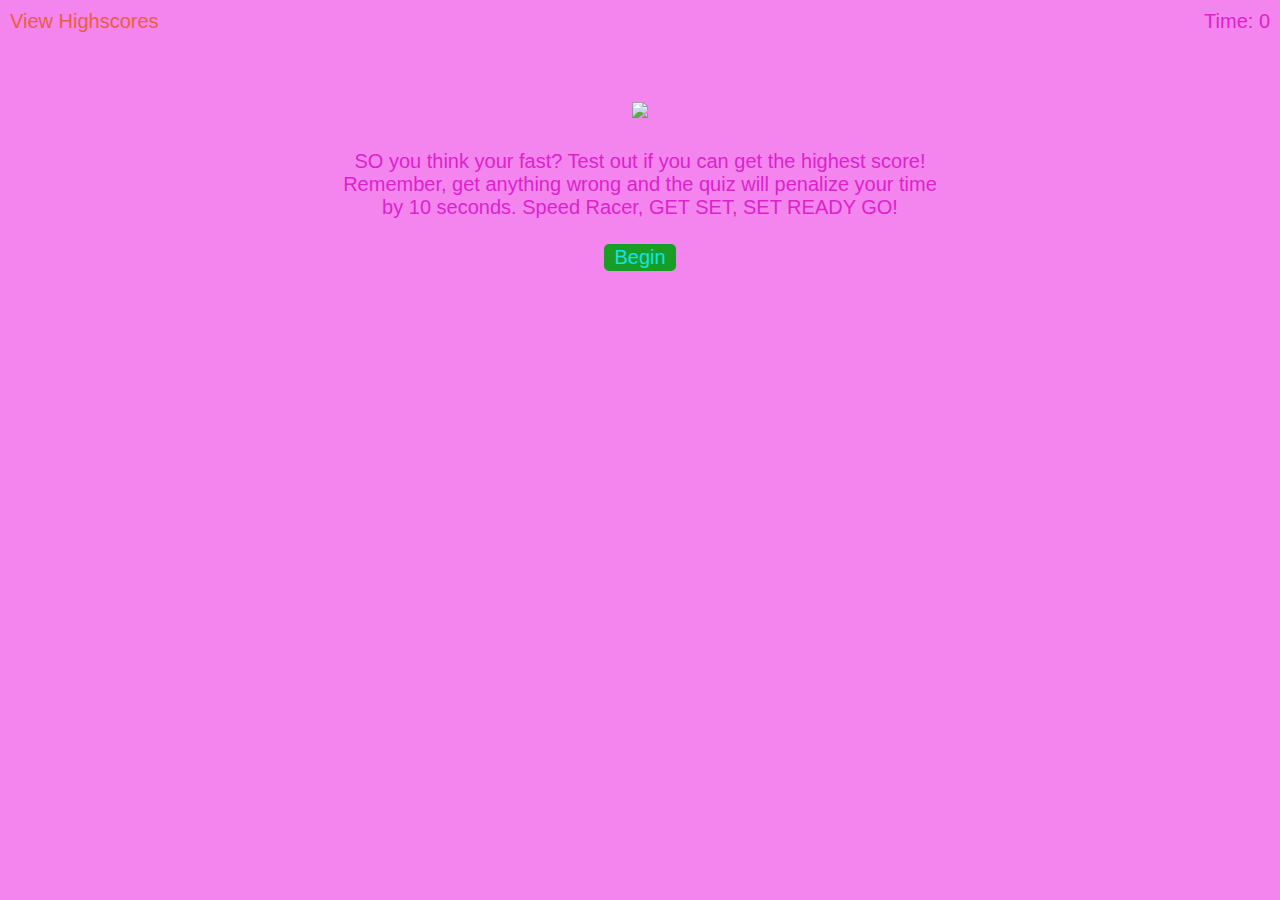
==== index.html @ b3e8408f "added code, styling,fixed folder structure" ====
<!DOCTYPE html>
<html lang="en">
<head>
    <meta charset="UTF-8">
    <meta http-equiv="X-UA-Compatible" content="IE=edge">
    <meta name="viewport" content="width=device-width, initial-scale=1.0">
    <title>0 to 60</title>
    <link rel="stylesheet" href="./assets/css/style.css" />
</head>
<body>
    <div class="scores"><a href="highscore.html">View Highscores</a></div>

    <aside class="timer">Time: <span id="time">0</span></aside>

    <section class="wrapper">
            <div id="begin" class="start">
                <img src="assets/images/supercar.png width="400" height="200/">
                <h1></h1>
                <p>SO you think your fast? Test out if you can get the highest score! Remember, get anything wrong and the quiz will penalize your time by 10 seconds. Speed Racer, GET SET, SET READY GO!</p>
                <button id="start">Begin</button>
            </div>

        <section id="questions" class="hide">
            <h2 id="q-title"></h2>
            <!-- <img> -->
            <!-- want to randomize the picture of each question, look through activity 5-8 in unit 4 -->
            <div id="choices" class="choices"></div>
        </section>

        <section id="final-screen" class="hide">
            <h2>Completed!</h2>
            <p>Your final score is <span id="final-score"></span></p>

            <p>Enter Your Initials: <input type="text" id="initials" max="2" />
            <button id="submit">Submit Score</button></p>
        </section>

        <aside id="feedback" class="feedback hide"></aside>
    </section>

    <script src="./assets/js/logic.js"></script>

</body>
</html>
---- assets/css/style.css ----
* {
    background-color: #f585ee;
    color: #dc23ca;
}

body {
    font-family: Arial;
    font-size: 20px
  }
  
  a {
    color: #e75f40;
    text-decoration: none;
    transition: color 0.1s;
  }
  
  a:hover {
    color: #1ad610;
  }
  
  button {
    display: inline-block;
    margin: 5px;
    cursor: pointer;
    font-size: 100%;
    background-color: #199d24;
    border-radius: 5px;
    padding: 2px 10px;
    color: rgb(20, 226, 237);
    border: 0;
    transition: background-color 0.1s;
  }
  
  button:hover {
    background-color: #ec28a8;
  }
  
  .choices button {
    display: block;
  }
  
  input[type="text"] {
    font-size: 100px;
  }
  
  ol {
    padding-left: 0px;
    max-height: 400px;
    overflow: auto;
  }
  
  li {
    padding: 5px;
    list-style: decimal inside none;
  }
  
  li:nth-child(odd) {
    background-color: #8849e6;
  }
  
  .wrapper {
    margin: 100px auto 0 auto;
    max-width: 600px;
  }
  
  .hide {
    display: none;
  }
  
  .start {
    text-align: center;
  }
  
  .scores {
    position: absolute;
    top: 10px;
    left: 10px;
  }
  
  .feedback {
    font-style: italic;
    font-size: 120%;
    margin-top: 20px;
    padding-top: 10px;
    color: rgb(47, 210, 52);
    border-top: 2px solid rgb(137, 213, 234);
  }
  
  .timer {
    position: absolute;
    top: 10px;
    right: 10px;
  }
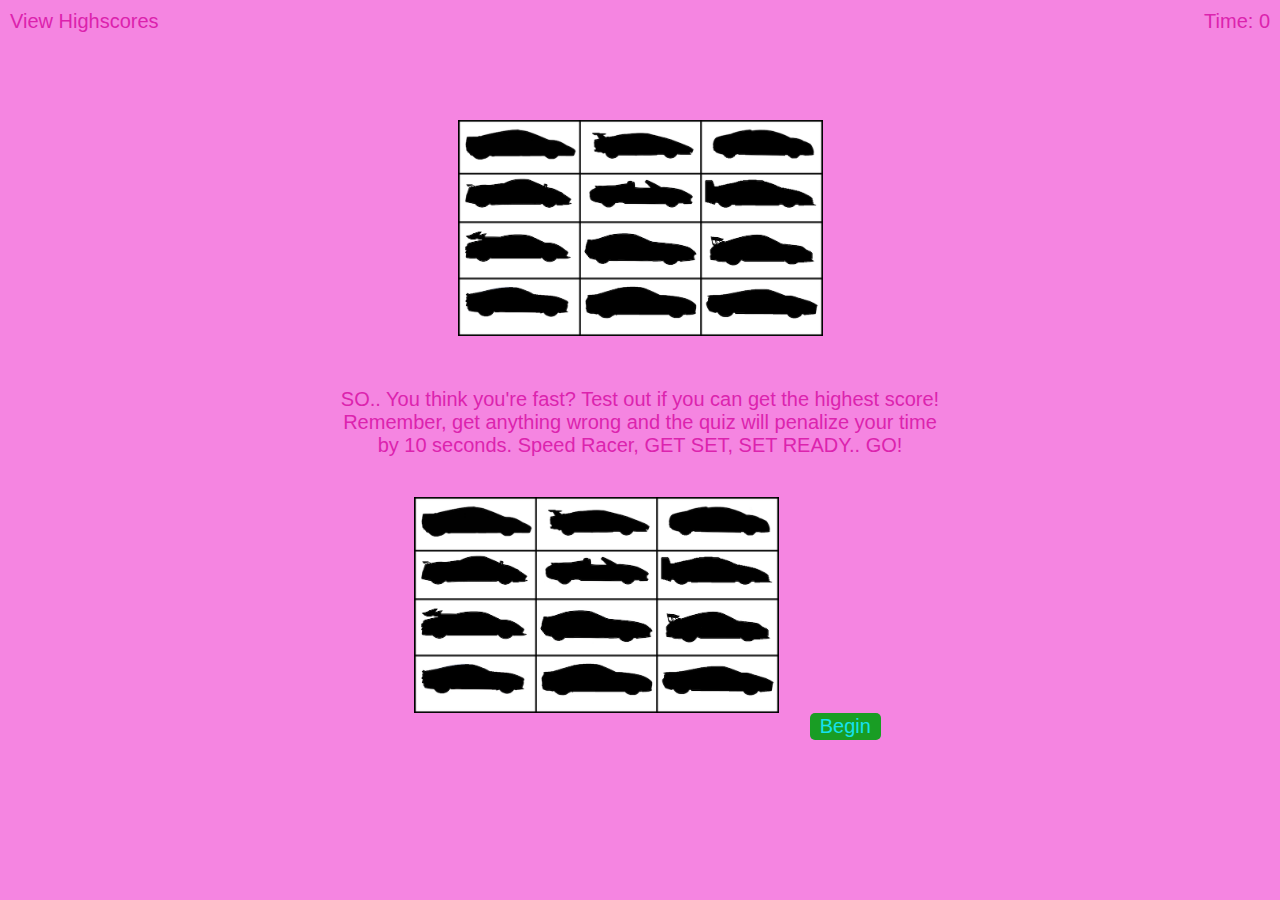
==== commit 00730707: "added to the html and logic.js" ====
--- a/index.html
+++ b/index.html
@@ -8,20 +8,25 @@
     <link rel="stylesheet" href="./assets/css/style.css" />
 </head>
 <body>
-    <div class="scores"><a href="highscore.html">View Highscores</a></div>
+    <div class="scores"><a href="highscores.html">View Highscores</a></div>
 
     <aside class="timer">Time: <span id="time">0</span></aside>
 
     <section class="wrapper">
             <div id="begin" class="start">
-                <img src="assets/images/supercar.png width="400" height="200/">
+                <img id="cars"src="./assets/images/supercar.png">
+        
                 <h1></h1>
-                <p>SO you think your fast? Test out if you can get the highest score! Remember, get anything wrong and the quiz will penalize your time by 10 seconds. Speed Racer, GET SET, SET READY GO!</p>
+                <p>SO.. You think you're fast?
+                   Test out if you can get the highest score! 
+                   Remember, get anything wrong and the quiz will penalize your time by 10 seconds. 
+                   Speed Racer, GET SET, SET READY.. GO!</p>
+                   <img id="cars"src="./assets/images/supercar.png">
                 <button id="start">Begin</button>
             </div>
 
         <section id="questions" class="hide">
-            <h2 id="q-title"></h2>
+            <h2 id="qTitle"></h2>
             <!-- <img> -->
             <!-- want to randomize the picture of each question, look through activity 5-8 in unit 4 -->
             <div id="choices" class="choices"></div>
--- a/assets/css/style.css
+++ b/assets/css/style.css
@@ -1,6 +1,6 @@
 * {
-    background-color: #f585ee;
-    color: #dc23ca;
+    background-color: #f585e1;
+    color: #dc23ae;
 }
 
 body {
@@ -9,7 +9,7 @@
   }
   
   a {
-    color: #e75f40;
+    color: #dc22ad;
     text-decoration: none;
     transition: color 0.1s;
   }
@@ -91,4 +91,8 @@
     top: 10px;
     right: 10px;
   }
-  +  
+  #cars {
+   width: 365px;
+     margin: 20px;
+  }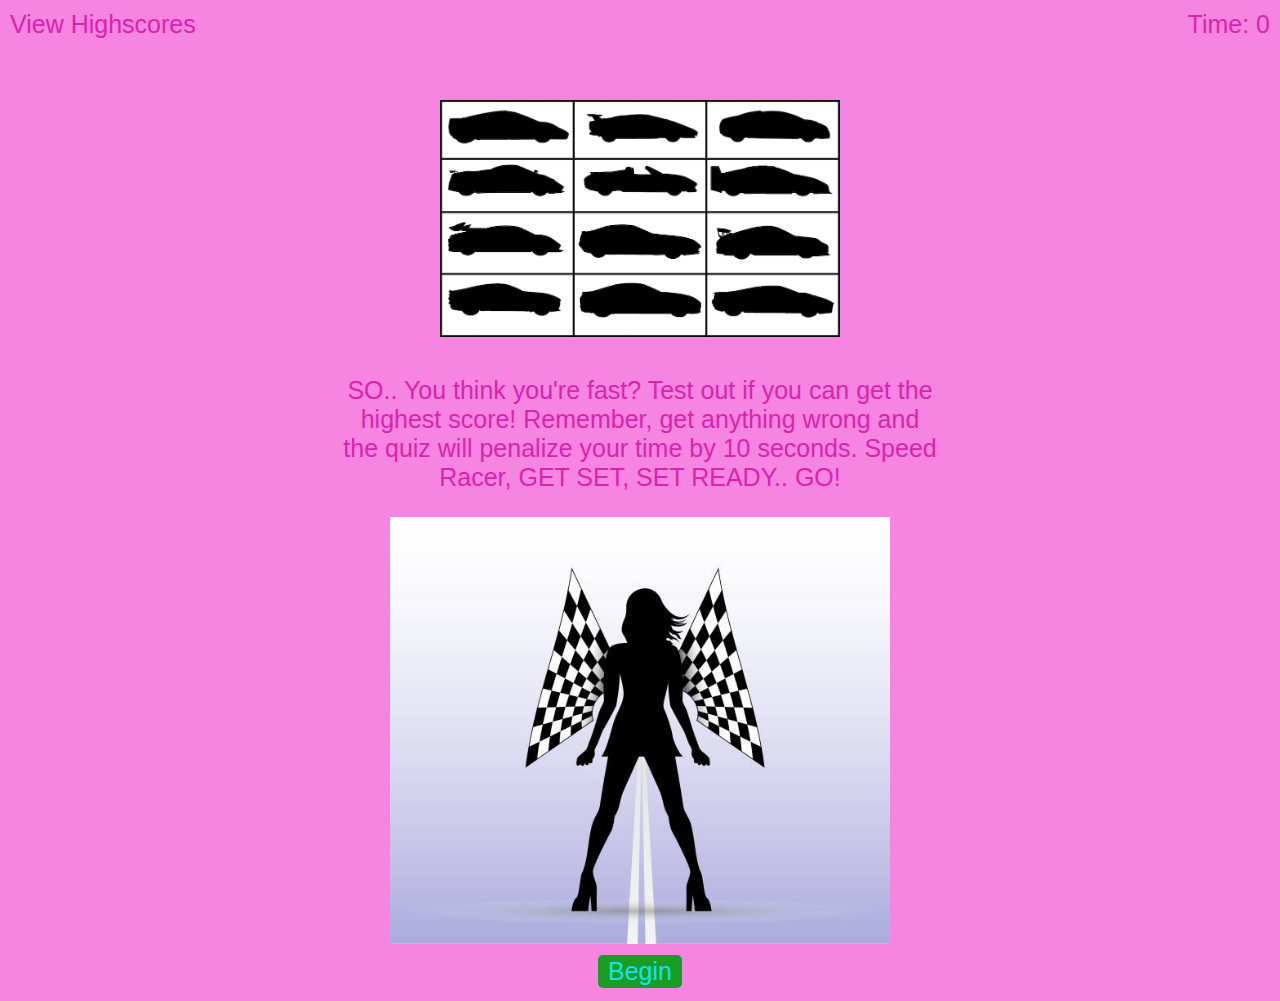
==== commit 5d1344d6: "added pictures to display on the page and updated the js file" ====
--- a/index.html
+++ b/index.html
@@ -21,12 +21,13 @@
                    Test out if you can get the highest score! 
                    Remember, get anything wrong and the quiz will penalize your time by 10 seconds. 
                    Speed Racer, GET SET, SET READY.. GO!</p>
-                   <img id="cars"src="./assets/images/supercar.png">
+                   <img id="wings"src="./assets/images/wings.jpeg">
                 <button id="start">Begin</button>
             </div>
 
         <section id="questions" class="hide">
             <h2 id="qTitle"></h2>
+            <img id="qimg"src="./assets/images/supercar.png">
             <!-- <img> -->
             <!-- want to randomize the picture of each question, look through activity 5-8 in unit 4 -->
             <div id="choices" class="choices"></div>
--- a/assets/css/style.css
+++ b/assets/css/style.css
@@ -5,7 +5,7 @@
 
 body {
     font-family: Arial;
-    font-size: 20px
+    font-size: 25px
   }
   
   a {
@@ -55,7 +55,7 @@
   }
   
   li:nth-child(odd) {
-    background-color: #8849e6;
+    background-color: #cc49e6;
   }
   
   .wrapper {
@@ -93,6 +93,15 @@
   }
   
   #cars {
-   width: 365px;
-     margin: 20px;
+   width: 400px;
+     /* margin: 20px; */
+  }
+  #wings{
+      width: 500px;
+      /* margin:20px; */
+  }
+
+  #qimg{
+      width:350px;
+      margin: 50px;
   }